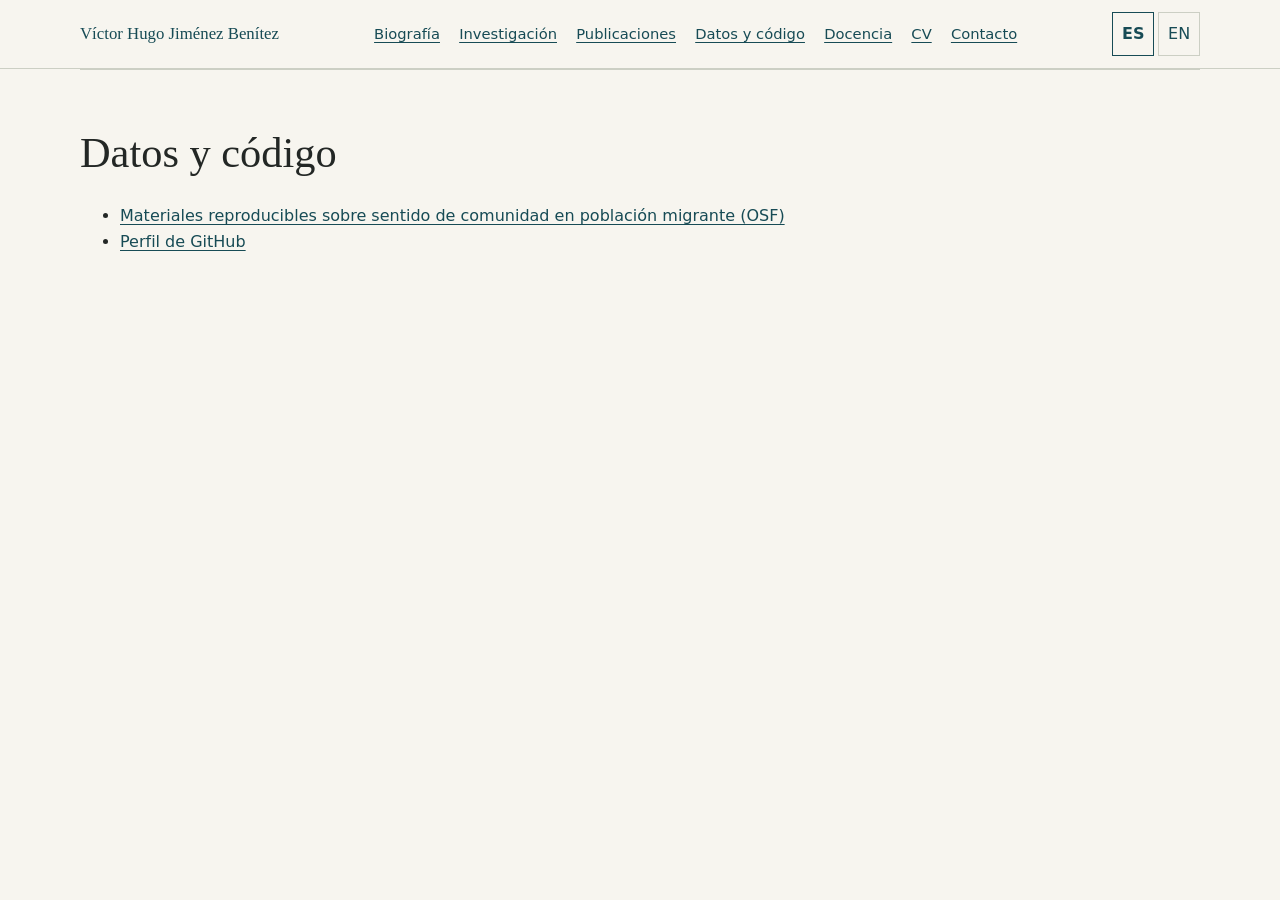
==== datos.html @ c735de0b "Actualizar portafolio académico y currículum" ====
<!DOCTYPE html>
<html lang="es">

<head>
    <meta charset="UTF-8">

    <meta name="viewport"
        content="width=device-width, initial-scale=1.0">

    <meta name="description"
        content="Portafolio académico de Víctor Hugo Jiménez Benítez, Doctor en Psicología e investigador en Psicología Social, Política y Comunitaria.">

    <meta name="author"
        content="Víctor Hugo Jiménez Benítez">

    <meta name="keywords"
        content="psicología social, psicología política, psicología comunitaria, cambio social, acción colectiva, participación política, bienestar, métodos mixtos">

    <title>
        Víctor Hugo Jiménez Benítez | Portafolio académico
    </title>

    <link rel="stylesheet"
        href="styles.css">
</head>


<body>
<a class="skip" href="#contenido" data-i18n="skip">Saltar al contenido</a>
<header class="site-header">
    <div class="container header-inner">
        <a class="wordmark" href="index.html#inicio">Víctor Hugo Jiménez Benítez</a>
        <button class="menu-toggle" type="button" aria-controls="site-nav" aria-expanded="false" data-i18n="menu">Menú</button>
        <nav id="site-nav" aria-label="Principal">
            <a href="index.html#inicio" data-i18n="biography">Biografía</a>
            <a href="investigacion.html" data-i18n="research">Investigación</a>
            <a href="publicaciones.html" data-i18n="nav-publications">Publicaciones</a>
            <a href="datos.html" data-i18n="data">Datos y código</a>
            <a href="docencia.html" data-i18n="nav-teaching">Docencia</a>
            <a href="CV.pdf" data-i18n="download-cv">CV</a>
            <a href="index.html#contacto" data-i18n="nav-contact">Contacto</a>
        </nav>
        <div class="language" aria-label="Idioma / Language">
            <button type="button" data-lang="es" aria-pressed="true" lang="es">ES</button>
            <button type="button" data-lang="en" aria-pressed="false" lang="en">EN</button>
        </div>
    </div>
</header>
<main id="contenido">
<section id="datos" class="experience">
    <div class="container">
        <h2 data-i18n="data">Datos y código</h2>
        <ul>
            <li><a href="https://osf.io/s58qy/overview?view_only=b3d453cc9da948529022d5c131b71aa0" data-i18n="osf">Materiales reproducibles sobre sentido de comunidad en población migrante (OSF)</a></li>
            <li><a href="https://github.com/vhjimene" data-i18n="code-profile">Perfil de GitHub</a></li>
        </ul>
    </div>
</section>
</main>
    <script src="translations.js"></script>
    <script src="script.js"></script>

</body>

</html>
---- styles.css ----
:root {
    color-scheme: light;
    --paper: #f7f5ef;
    --ink: #232725;
    --accent: #174b55;
    --rule: #cccfc4;
    --serif: Georgia, "Times New Roman", serif;
    --sans: system-ui, sans-serif;
}
*, *::before, *::after { box-sizing: border-box; }
body { margin: 0; background: var(--paper); color: var(--ink); font: 1rem/1.65 var(--sans); }
.container { width: min(70rem, calc(100% - 2.5rem)); margin-inline: auto; }
h1, h2, h3, h4 { font-family: var(--serif); font-weight: 400; line-height: 1.18; margin: 0 0 .6em; }
h1 { font-size: clamp(2.65rem, 6.6vw, 5.35rem); letter-spacing: -.045em; }
h2 { font-size: clamp(1.85rem, 4vw, 2.65rem); }
h3, h4 { font-size: clamp(1.2rem, 2vw, 1.55rem); }
p { margin: 0 0 .9rem; max-width: 70ch; }
a { color: var(--accent); text-underline-offset: .19em; overflow-wrap: anywhere; }
a:hover { text-decoration-thickness: .14em; }
:focus-visible { outline: 2px solid var(--accent); outline-offset: 4px; }
button { font: inherit; color: var(--accent); background: transparent; border: 1px solid var(--rule); cursor: pointer; }
.skip { position: absolute; inset: .5rem auto auto .5rem; transform: translateY(-160%); padding: .5rem; background: var(--paper); }
.skip:focus { transform: none; }
.site-header { border-bottom: 1px solid var(--rule); }
.header-inner { display: flex; align-items: center; justify-content: space-between; gap: 1rem; min-height: 4.25rem; }
.wordmark { font-family: var(--serif); font-size: 1.45rem; text-decoration: none; }
#site-nav { display: flex; flex-wrap: wrap; gap: .45rem 1.2rem; font-size: .92rem; }
.language { display: flex; gap: .25rem; }
.language button, .menu-toggle { padding: .2rem .55rem; min-height: 2.75rem; }
.language [aria-pressed="true"] { border-color: var(--accent); font-weight: 700; }
.menu-toggle { display: none; }
.hero { padding-block: clamp(1.8rem, 4vw, 3.5rem) clamp(1.6rem, 3vw, 2.5rem); }
.hero-layout { display: grid; grid-template-columns: minmax(0, 65fr) minmax(0, 35fr); align-items: start; gap: clamp(1.25rem, 4vw, 3.5rem); }
.eyebrow { color: var(--accent); font-size: .76rem; font-weight: 700; letter-spacing: .085em; text-transform: uppercase; }
.intro { font-size: clamp(1.06rem, 2vw, 1.24rem); max-width: 55ch; }
.actions { display: flex; align-items: center; flex-wrap: wrap; gap: .8rem 1.35rem; margin-top: 1.5rem; }
.primary { background: var(--accent); color: var(--paper); padding: .65rem 1rem; text-decoration: none; }
.primary:hover { text-decoration: underline; }
.affiliation { border-left: 1px solid var(--rule); margin-top: 2.15rem; padding-left: 1.2rem; font-size: .92rem; }
.affiliation p { margin-bottom: .35rem; }
.profile-portrait { display: block; width: min(100%, 9rem); height: auto; margin-bottom: .85rem; }
.affiliation-email { display: inline-block; max-width: 100%; }
.academic-profiles { display: flex; flex-wrap: wrap; gap: .35rem 1rem; list-style: none; margin: .75rem 0 0; padding: 0; }
.selected { border-top: 1px solid var(--rule); padding-block: 1.4rem 1.75rem; }
.selected-layout { display: grid; grid-template-columns: repeat(2, minmax(0, 1fr)); gap: clamp(1.25rem, 3vw, 2.5rem); }
.selected-layout article + article { border-left: 1px solid var(--rule); padding-left: clamp(1.25rem, 3vw, 2.5rem); }
main > section:not(.hero):not(.selected) > .container { border-top: 1px solid var(--rule); padding-block: clamp(2rem, 5vw, 3.6rem); }
.experience-item, .bibliography li { max-width: 46rem; padding-block: 1rem; border-top: 1px solid var(--rule); }
.bibliography { padding-left: 1.3rem; }
.bibliography li { padding-left: .45rem; }
.contact-links { display: flex; flex-wrap: wrap; gap: .6rem 1.25rem; }
.contact-link .icon { display: none; }
.footer { border-top: 1px solid var(--rule); padding-block: 1.25rem; font-size: .85rem; }
.detail { padding-block: 2.5rem; max-width: 48rem; }
.detail h1 { font-size: clamp(2.2rem, 5vw, 4rem); }
.detail .eyebrow, .detail h2 { margin-top: 1.65rem; }
@media (max-width: 50rem) {
    .header-inner { flex-wrap: wrap; padding-block: .55rem; }
    .menu-ready .menu-toggle { display: block; margin-left: auto; }
    #site-nav { order: 1; width: 100%; gap: .35rem 1rem; }
    #site-nav a { display: inline-block; padding-block: .35rem; }
    .menu-ready #site-nav:not(.open) { display: none; }
}
@media (max-width: 43rem) {
    .hero-layout, .selected-layout { grid-template-columns: 1fr; gap: 1.25rem; }
    .affiliation { margin-top: 0; padding-left: .9rem; }
    .selected-layout article + article { border-left: 0; border-top: 1px solid var(--rule); padding: 1.25rem 0 0; }
}

/* Compact biography landing page */
.biography .header-inner { min-height: 3.5rem; }
.wordmark { font-size: 1.05rem; white-space: nowrap; }
.biography .hero { padding-block: clamp(1.6rem, 3vw, 2.75rem) 1.6rem; }
.biography h1 { font-size: clamp(2rem, 3.6vw, 3.4rem); margin-bottom: .35em; }
.biography h2 { font-size: clamp(1.55rem, 2.35vw, 2.2rem); margin-bottom: .35em; }
.biography .intro { font-size: 1rem; }
.biography .actions { margin-top: .85rem; }
.biography .affiliation { margin-top: 1.6rem; }
.career-row, .contact-row { display: grid; grid-template-columns: minmax(0, 1.2fr) minmax(0, 1fr); gap: clamp(1rem, 4vw, 3rem); padding-block: 1.4rem; }
.career-row { border-top: 1px solid var(--rule); }
.education-list { list-style: none; padding: 0; margin: 0; font-size: .9rem; }
.education-list li { display: grid; grid-template-columns: 3rem 1fr; margin-bottom: .35rem; }
.education-list time { color: var(--accent); }
.home-contact { background: var(--accent); color: var(--paper); }
.home-contact a, .home-contact .eyebrow { color: var(--paper); }
.home-contact a:focus-visible { outline-color: var(--paper); }
.contact-method { display: inline-flex; align-items: center; gap: .4em; }
.linkedin-mark { border: 1px solid currentColor; border-radius: 2px; padding: 0 .15em; font-size: .75em; font-weight: 700; line-height: 1.15; }
.home-contact .contact-row { align-items: center; }
.home-contact p:last-child, .career-row p:last-child { margin-bottom: 0; }
.research-content > section { padding-block: 1.5rem; border-top: 1px solid var(--rule); }
.research-content > section > .container { width: 100%; }
@media (max-width: 43rem) {
    .career-row, .contact-row { grid-template-columns: 1fr; }
    .biography .affiliation { margin-top: 0; }
}
.biography h1.eyebrow { font-family: var(--sans); font-size: .76rem; font-weight: 700; letter-spacing: .085em; margin-bottom: .9rem; }
.biography .recent-publications { margin-top: 1.25rem; max-width: 60ch; }
.biography .recent-publications h2 { font-size: 1.25rem; }
.recent-publications ul { padding-left: 1.1rem; margin-block: .4rem 0; }
.recent-publications li + li { margin-top: .35rem; }
.career-narrative h1 { margin-top: .65rem; font-size: clamp(1.9rem, 3.6vw, 2.75rem); text-align: left; }
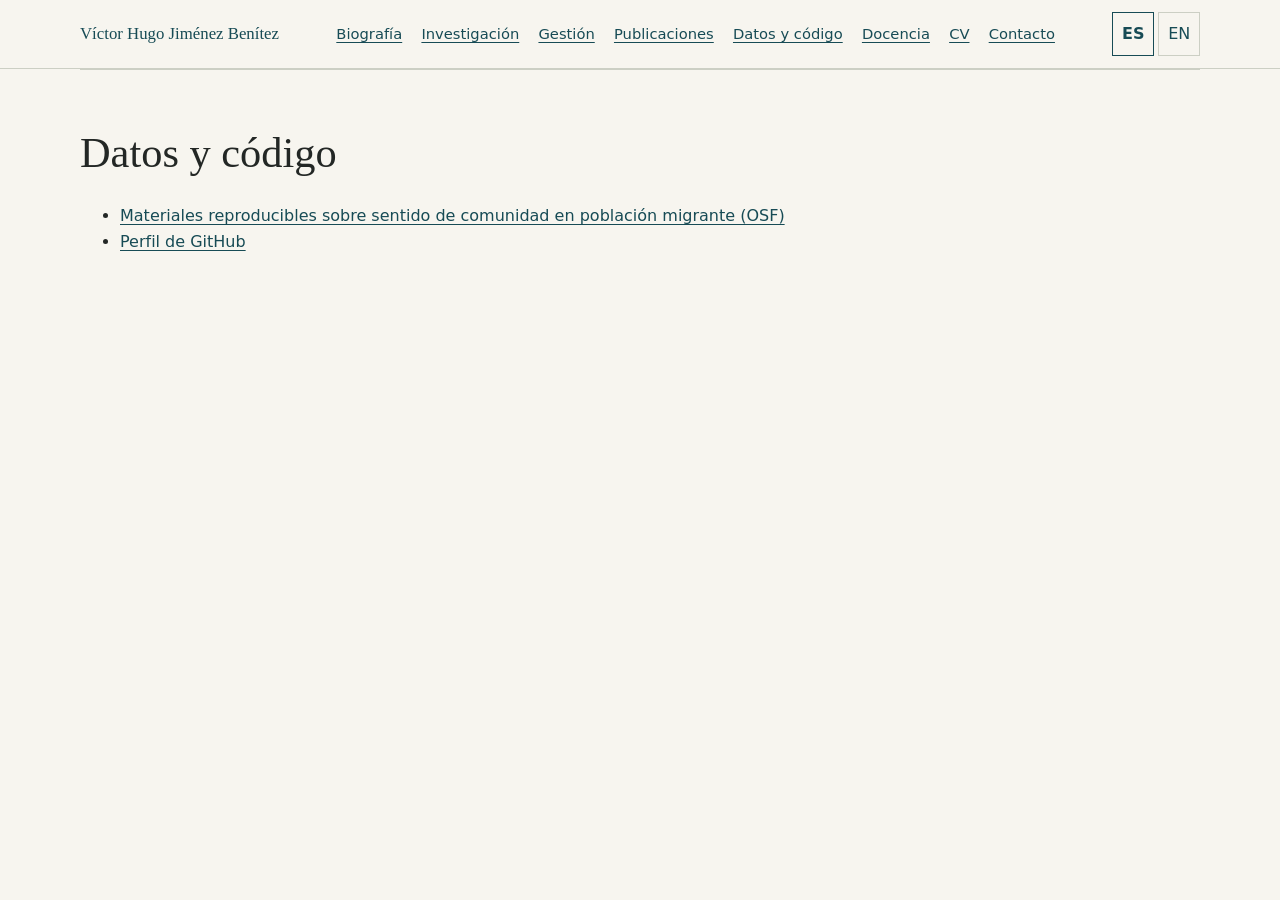
==== commit ed13b649: "Separar gestión e investigación y actualizar contenidos" ====
--- a/datos.html
+++ b/datos.html
@@ -34,6 +34,7 @@
         <nav id="site-nav" aria-label="Principal">
             <a href="index.html#inicio" data-i18n="biography">Biografía</a>
             <a href="investigacion.html" data-i18n="research">Investigación</a>
+            <a href="gestion.html" data-i18n="nav-management">Gestión</a>
             <a href="publicaciones.html" data-i18n="nav-publications">Publicaciones</a>
             <a href="datos.html" data-i18n="data">Datos y código</a>
             <a href="docencia.html" data-i18n="nav-teaching">Docencia</a>
@@ -57,7 +58,7 @@
     </div>
 </section>
 </main>
-    <script src="translations.js"></script>
+    <script src="translations.js?v=gestion-20261103"></script>
     <script src="script.js"></script>
 
 </body>
--- a/styles.css
+++ b/styles.css
@@ -78,6 +78,7 @@
 .biography .affiliation { margin-top: 1.6rem; }
 .career-row, .contact-row { display: grid; grid-template-columns: minmax(0, 1.2fr) minmax(0, 1fr); gap: clamp(1rem, 4vw, 3rem); padding-block: 1.4rem; }
 .career-row { border-top: 1px solid var(--rule); }
+.career-row h2, .biography .recent-publications h2 { font-size: 1.25rem; }
 .education-list { list-style: none; padding: 0; margin: 0; font-size: .9rem; }
 .education-list li { display: grid; grid-template-columns: 3rem 1fr; margin-bottom: .35rem; }
 .education-list time { color: var(--accent); }
@@ -96,7 +97,6 @@
 }
 .biography h1.eyebrow { font-family: var(--sans); font-size: .76rem; font-weight: 700; letter-spacing: .085em; margin-bottom: .9rem; }
 .biography .recent-publications { margin-top: 1.25rem; max-width: 60ch; }
-.biography .recent-publications h2 { font-size: 1.25rem; }
 .recent-publications ul { padding-left: 1.1rem; margin-block: .4rem 0; }
 .recent-publications li + li { margin-top: .35rem; }
 .career-narrative h1 { margin-top: .65rem; font-size: clamp(1.9rem, 3.6vw, 2.75rem); text-align: left; }
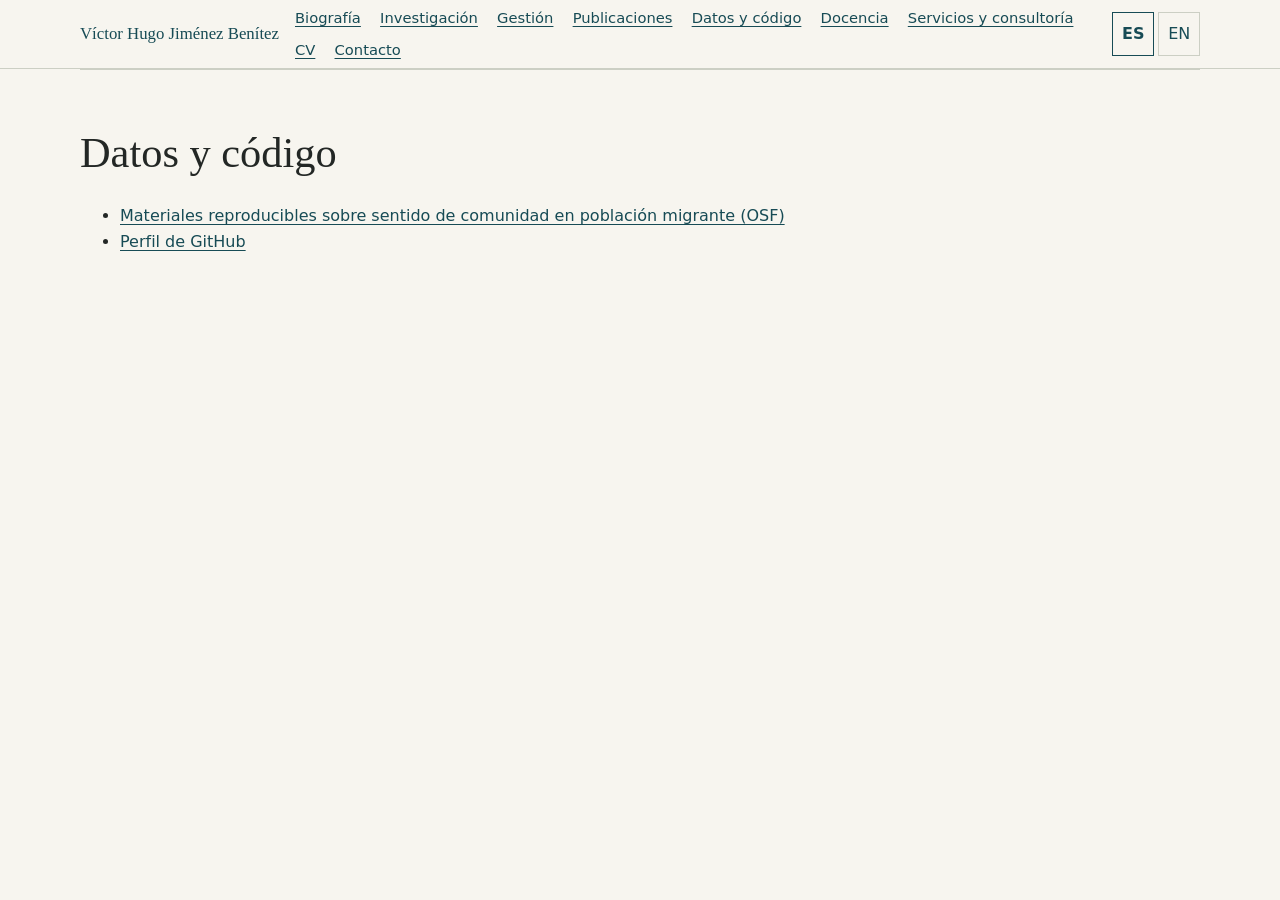
==== commit f2462d61: "Añadir Servicios y consultoría" ====
--- a/datos.html
+++ b/datos.html
@@ -38,6 +38,7 @@
             <a href="publicaciones.html" data-i18n="nav-publications">Publicaciones</a>
             <a href="datos.html" data-i18n="data">Datos y código</a>
             <a href="docencia.html" data-i18n="nav-teaching">Docencia</a>
+            <a href="servicios.html" data-i18n="nav-services">Servicios y consultoría</a>
             <a href="CV.pdf" data-i18n="download-cv">CV</a>
             <a href="index.html#contacto" data-i18n="nav-contact">Contacto</a>
         </nav>
@@ -58,7 +59,7 @@
     </div>
 </section>
 </main>
-    <script src="translations.js?v=gestion-20261103"></script>
+    <script src="translations.js?v=servicios-20261103"></script>
     <script src="script.js"></script>
 
 </body>
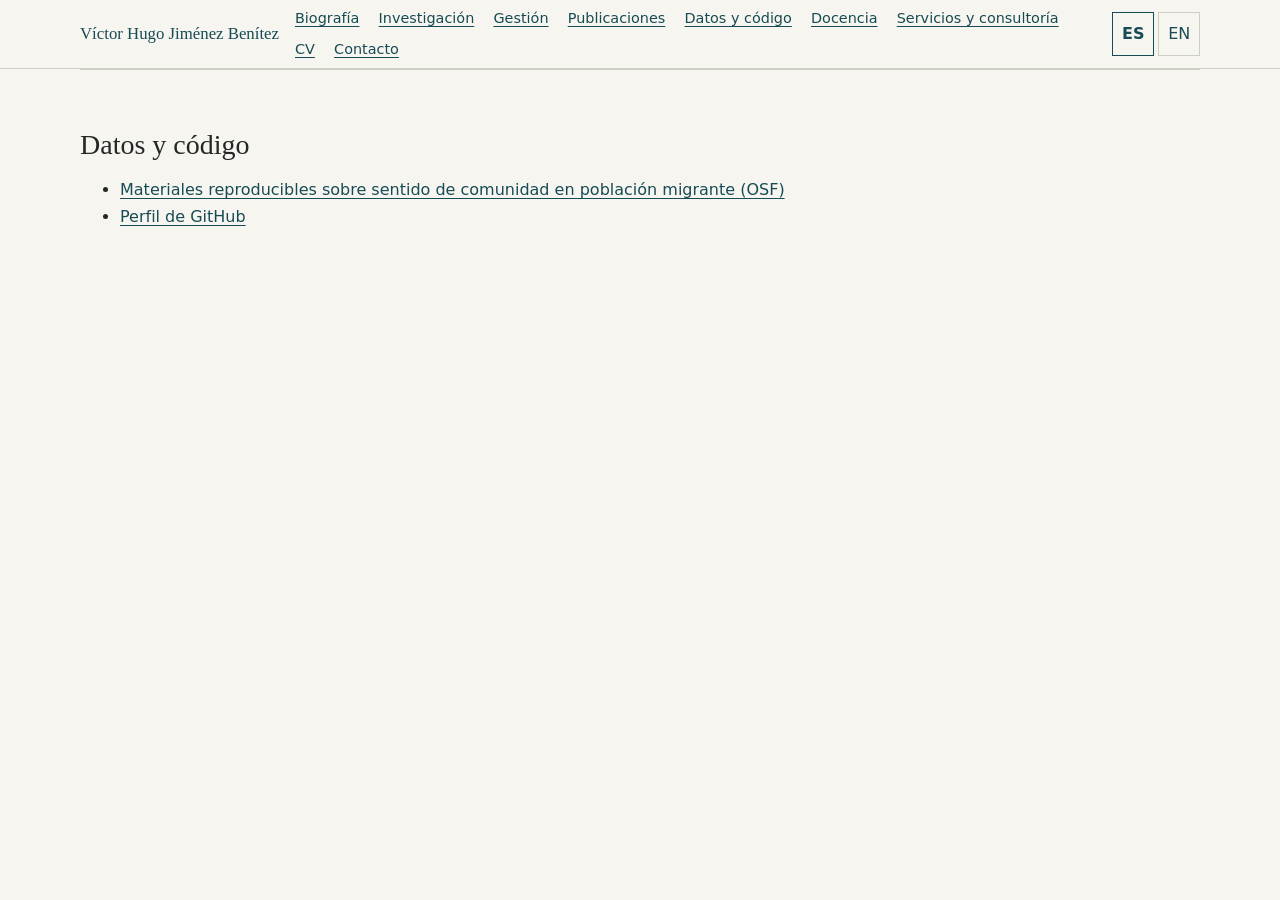
==== commit 588841dc: "Actualizar diseño y retirar trayectoria detallada del sitio" ====
--- a/datos.html
+++ b/datos.html
@@ -21,7 +21,7 @@
     </title>
 
     <link rel="stylesheet"
-        href="styles.css">
+        href="styles.css?v=tipografia-20261104">
 </head>
 
 
--- a/styles.css
+++ b/styles.css
@@ -1,5 +1,9 @@
 :root {
     color-scheme: light;
+    --type-page: clamp(1.9rem, 1.5rem + 1.5vw, 2.75rem);
+    --type-section: clamp(1.4rem, 1.25rem + .65vw, 1.75rem);
+    --type-subsection: 1.25rem;
+    --type-small: .9rem;
     --paper: #f7f5ef;
     --ink: #232725;
     --accent: #174b55;
@@ -11,9 +15,9 @@
 body { margin: 0; background: var(--paper); color: var(--ink); font: 1rem/1.65 var(--sans); }
 .container { width: min(70rem, calc(100% - 2.5rem)); margin-inline: auto; }
 h1, h2, h3, h4 { font-family: var(--serif); font-weight: 400; line-height: 1.18; margin: 0 0 .6em; }
-h1 { font-size: clamp(2.65rem, 6.6vw, 5.35rem); letter-spacing: -.045em; }
-h2 { font-size: clamp(1.85rem, 4vw, 2.65rem); }
-h3, h4 { font-size: clamp(1.2rem, 2vw, 1.55rem); }
+h1 { font-size: var(--type-page); letter-spacing: -.045em; }
+h2 { font-size: var(--type-section); }
+h3, h4 { font-size: var(--type-subsection); }
 p { margin: 0 0 .9rem; max-width: 70ch; }
 a { color: var(--accent); text-underline-offset: .19em; overflow-wrap: anywhere; }
 a:hover { text-decoration-thickness: .14em; }
@@ -24,7 +28,7 @@
 .site-header { border-bottom: 1px solid var(--rule); }
 .header-inner { display: flex; align-items: center; justify-content: space-between; gap: 1rem; min-height: 4.25rem; }
 .wordmark { font-family: var(--serif); font-size: 1.45rem; text-decoration: none; }
-#site-nav { display: flex; flex-wrap: wrap; gap: .45rem 1.2rem; font-size: .92rem; }
+#site-nav { display: flex; flex-wrap: wrap; gap: .45rem 1.2rem; font-size: var(--type-small); }
 .language { display: flex; gap: .25rem; }
 .language button, .menu-toggle { padding: .2rem .55rem; min-height: 2.75rem; }
 .language [aria-pressed="true"] { border-color: var(--accent); font-weight: 700; }
@@ -36,7 +40,7 @@
 .actions { display: flex; align-items: center; flex-wrap: wrap; gap: .8rem 1.35rem; margin-top: 1.5rem; }
 .primary { background: var(--accent); color: var(--paper); padding: .65rem 1rem; text-decoration: none; }
 .primary:hover { text-decoration: underline; }
-.affiliation { border-left: 1px solid var(--rule); margin-top: 2.15rem; padding-left: 1.2rem; font-size: .92rem; }
+.affiliation { border-left: 1px solid var(--rule); margin-top: 2.15rem; padding-left: 1.2rem; font-size: var(--type-small); }
 .affiliation p { margin-bottom: .35rem; }
 .profile-portrait { display: block; width: min(100%, 9rem); height: auto; margin-bottom: .85rem; }
 .affiliation-email { display: inline-block; max-width: 100%; }
@@ -52,7 +56,6 @@
 .contact-link .icon { display: none; }
 .footer { border-top: 1px solid var(--rule); padding-block: 1.25rem; font-size: .85rem; }
 .detail { padding-block: 2.5rem; max-width: 48rem; }
-.detail h1 { font-size: clamp(2.2rem, 5vw, 4rem); }
 .detail .eyebrow, .detail h2 { margin-top: 1.65rem; }
 @media (max-width: 50rem) {
     .header-inner { flex-wrap: wrap; padding-block: .55rem; }
@@ -71,15 +74,14 @@
 .biography .header-inner { min-height: 3.5rem; }
 .wordmark { font-size: 1.05rem; white-space: nowrap; }
 .biography .hero { padding-block: clamp(1.6rem, 3vw, 2.75rem) 1.6rem; }
-.biography h1 { font-size: clamp(2rem, 3.6vw, 3.4rem); margin-bottom: .35em; }
-.biography h2 { font-size: clamp(1.55rem, 2.35vw, 2.2rem); margin-bottom: .35em; }
+.biography h2 { margin-bottom: .35em; }
 .biography .intro { font-size: 1rem; }
 .biography .actions { margin-top: .85rem; }
 .biography .affiliation { margin-top: 1.6rem; }
 .career-row, .contact-row { display: grid; grid-template-columns: minmax(0, 1.2fr) minmax(0, 1fr); gap: clamp(1rem, 4vw, 3rem); padding-block: 1.4rem; }
 .career-row { border-top: 1px solid var(--rule); }
-.career-row h2, .biography .recent-publications h2 { font-size: 1.25rem; }
-.education-list { list-style: none; padding: 0; margin: 0; font-size: .9rem; }
+.career-row h2, .biography .recent-publications h2 { font-size: var(--type-subsection); }
+.education-list { list-style: none; padding: 0; margin: 0; font-size: var(--type-small); }
 .education-list li { display: grid; grid-template-columns: 3rem 1fr; margin-bottom: .35rem; }
 .education-list time { color: var(--accent); }
 .home-contact { background: var(--accent); color: var(--paper); }
@@ -99,4 +101,18 @@
 .biography .recent-publications { margin-top: 1.25rem; max-width: 60ch; }
 .recent-publications ul { padding-left: 1.1rem; margin-block: .4rem 0; }
 .recent-publications li + li { margin-top: .35rem; }
-.career-narrative h1 { margin-top: .65rem; font-size: clamp(1.9rem, 3.6vw, 2.75rem); text-align: left; }
+.career-narrative h1 { margin-top: .65rem; text-align: left; }
+.teaching-period { color: var(--accent); font-size: var(--type-small); font-variant-numeric: tabular-nums; white-space: nowrap; }
+
+.research-page { padding-block: clamp(1.5rem, 4vw, 3rem); }
+.research-profile { max-width: 70ch; }
+.research-group { border-top: 1px solid var(--rule); padding-block: 1.4rem; }
+.research-grid { display: grid; grid-template-columns: repeat(auto-fit, minmax(min(100%, 17rem), 1fr)); gap: 1rem 2rem; }
+.research-entry p { margin-bottom: .4rem; }
+.research-meta { color: var(--accent); font-size: var(--type-small); font-variant-numeric: tabular-nums; }
+
+.service-row { display: grid; grid-template-columns: minmax(0, 1fr) minmax(0, 2fr); gap: .5rem clamp(1rem, 4vw, 3rem); }
+.service-row p:last-child { margin-bottom: 0; }
+@media (max-width: 43rem) {
+    .service-row { grid-template-columns: 1fr; }
+}
